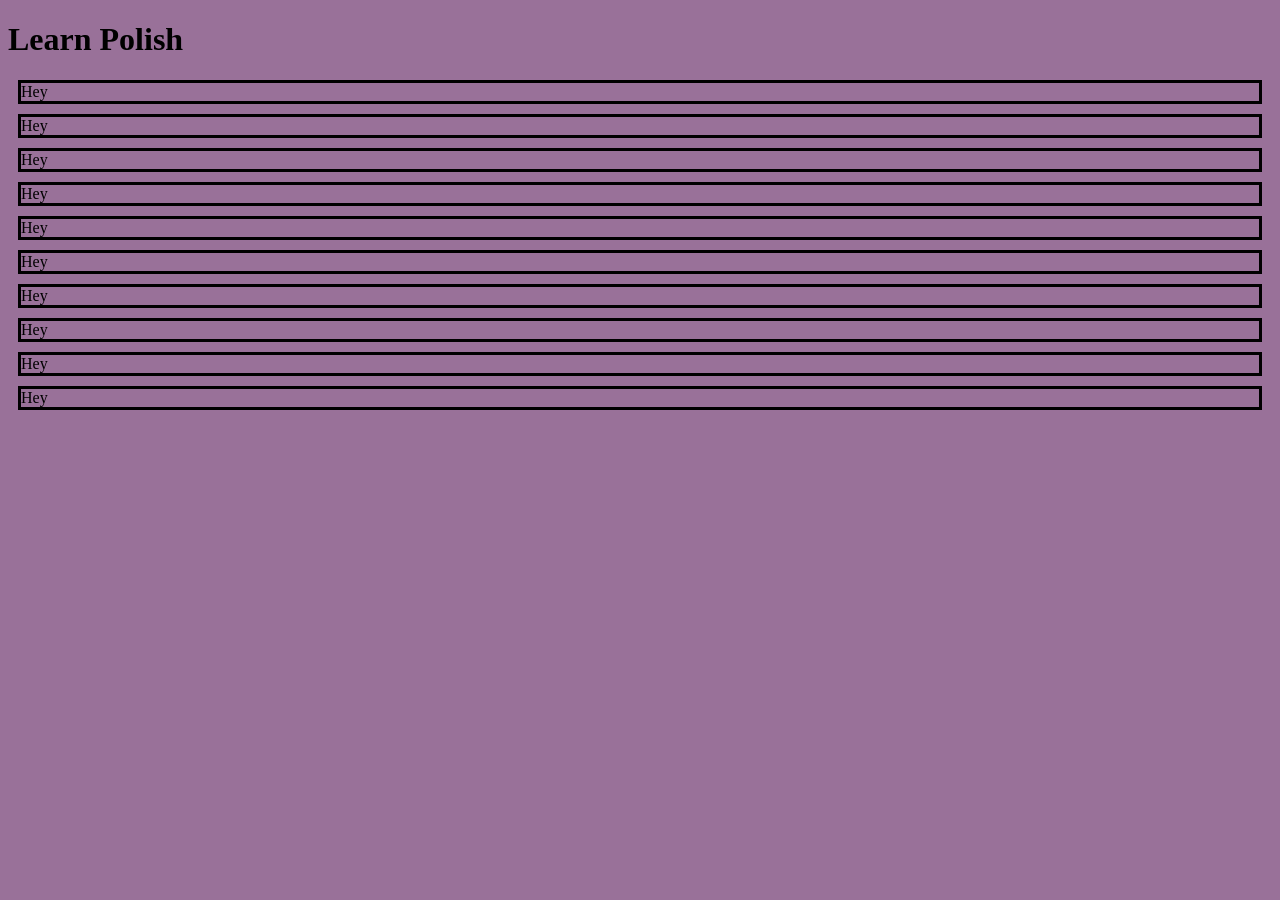
==== index.html @ 4975cd2d "Init" ====
<!DOCTYPE html>
<html lang="en">
<head>
    <meta charset="UTF-8">
    <meta name="viewport" content="width=device-width, initial-scale=1.0">
    <title>Learn Polish</title>
    <script src="script.js" defer></script>
    <link href="style.css" rel="stylesheet">
</head>
<body>
    <h1>Learn Polish</h1>
    <div class="container"></div>
</body>
</html>
---- style.css ----
*{
    background-color: rgb(153, 113, 153);
}


.myDiv{
    margin: 10px;
    border: solid black;
}
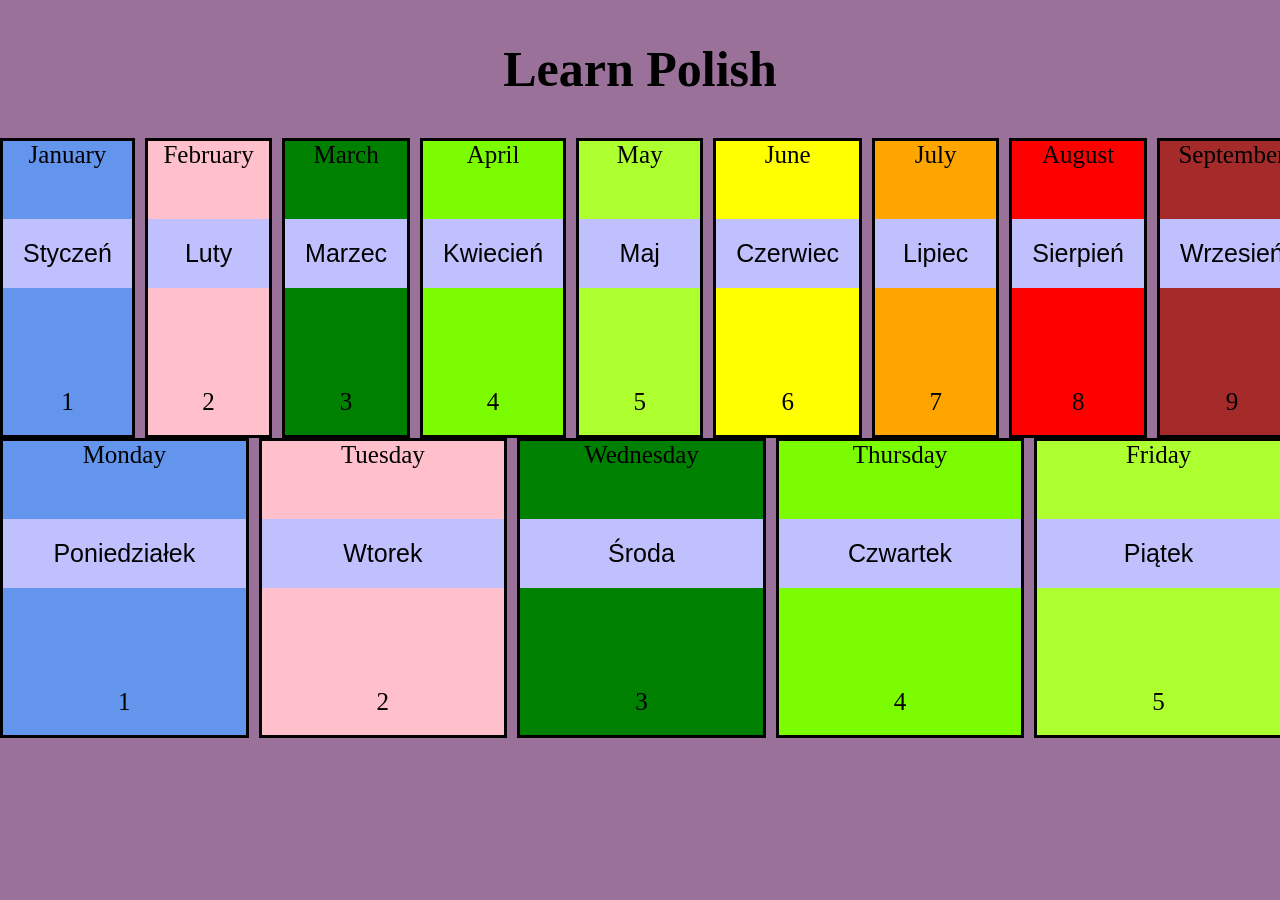
==== commit 176bf438: "added weekd days" ====
--- a/index.html
+++ b/index.html
@@ -9,6 +9,7 @@
 </head>
 <body>
     <h1>Learn Polish</h1>
-    <div class="container"></div>
+    <div id="monthsContainer" class="container"></div>
+    <div id="daysContainer" class="container"></div>
 </body>
 </html>
--- a/style.css
+++ b/style.css
@@ -1,9 +1,38 @@
-*{
+body{
     background-color: rgb(153, 113, 153);
+    margin: 0 auto;
+    align-items: center;
+    text-align: center;
+
+    font-size: 25px;
 }
 
+h1{
+    margin-top: 40px;
+    margin-bottom: 40px;
+    font-size: 50px;
+}
+
+.container{
+    width: 1800px;
+    height: 300px;
+    margin: 10px;
+    margin: 0 auto;
+    display: flex;
+    flex-direction: row;
+    align-items: stretch;
+    gap: 10px;
+}
 
 .myDiv{
-    margin: 10px;
     border: solid black;
+    flex: 1;
+}
+
+.month{
+    font-family: Verdana, Geneva, Tahoma, sans-serif;
+    background-color: rgb(192, 192, 255);
+    padding: 20px;
+    margin-top: 50px;
+    margin-bottom: 100px;
 }
